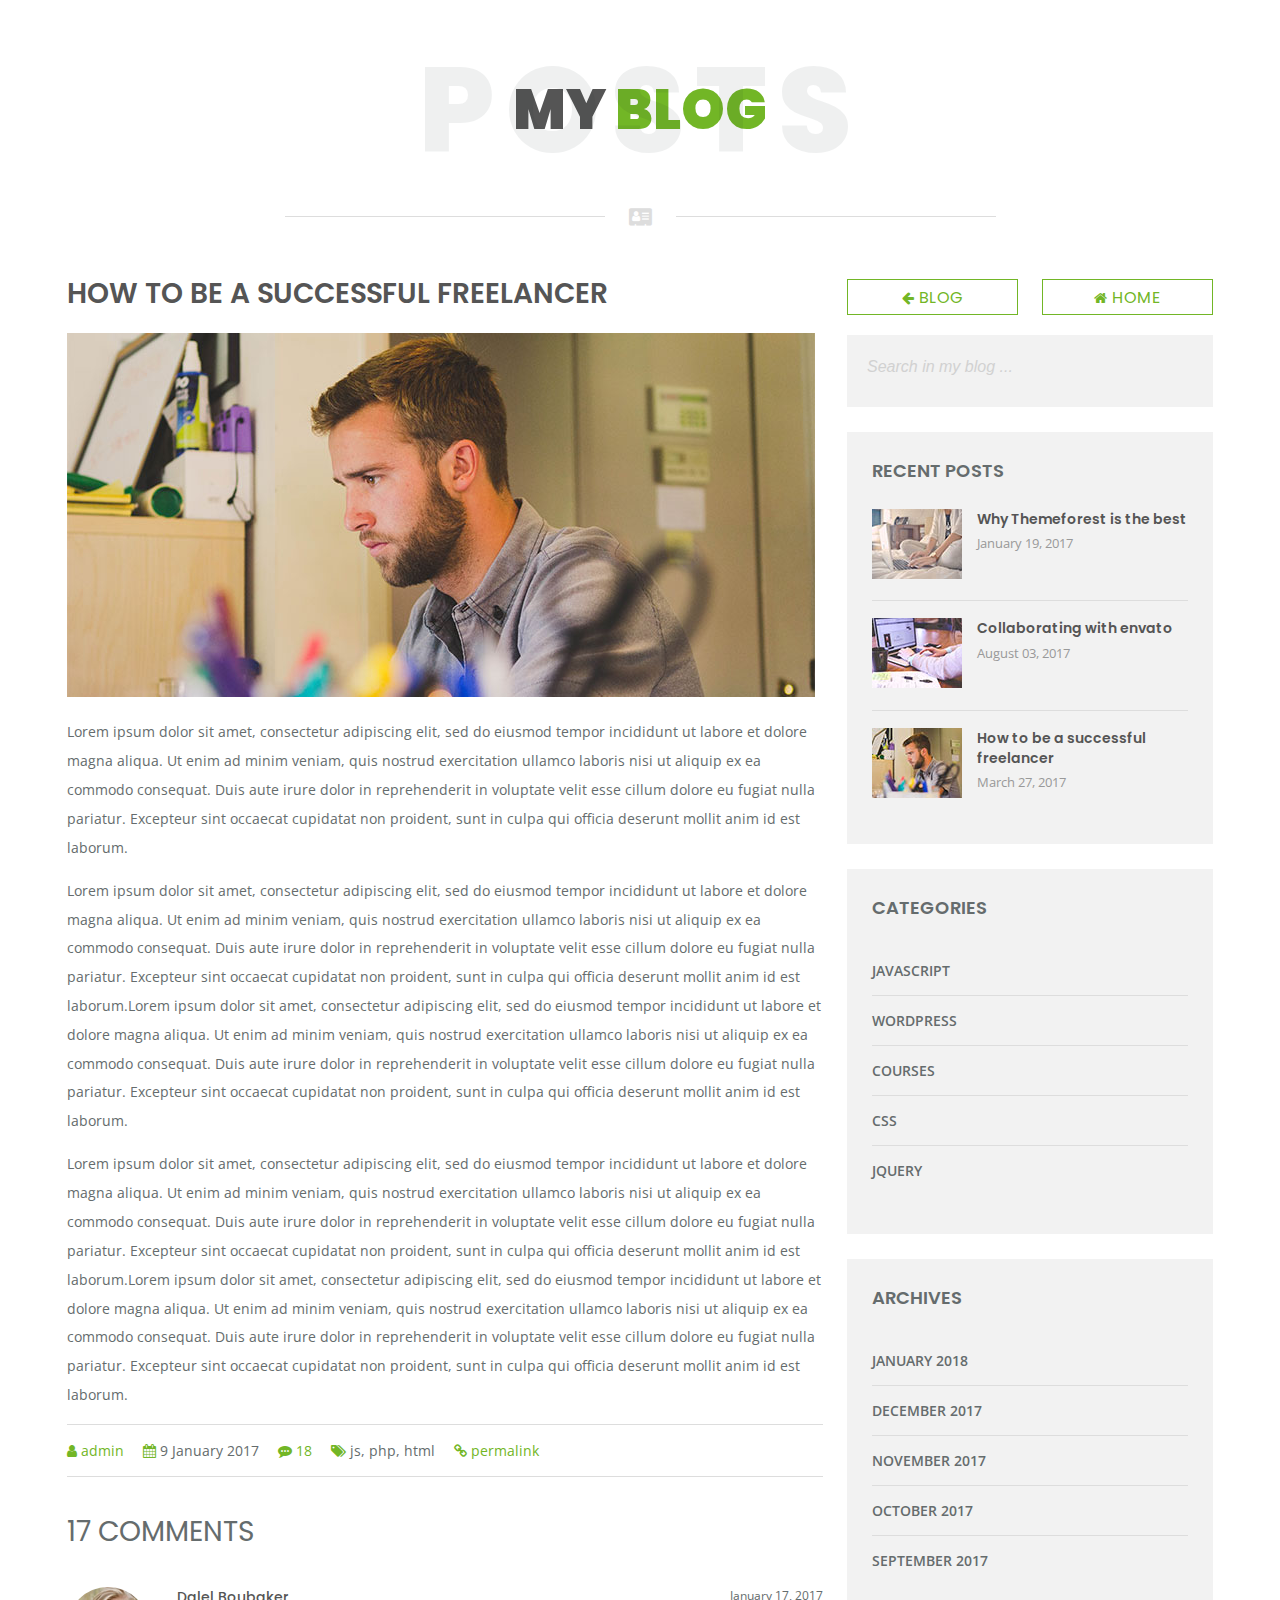
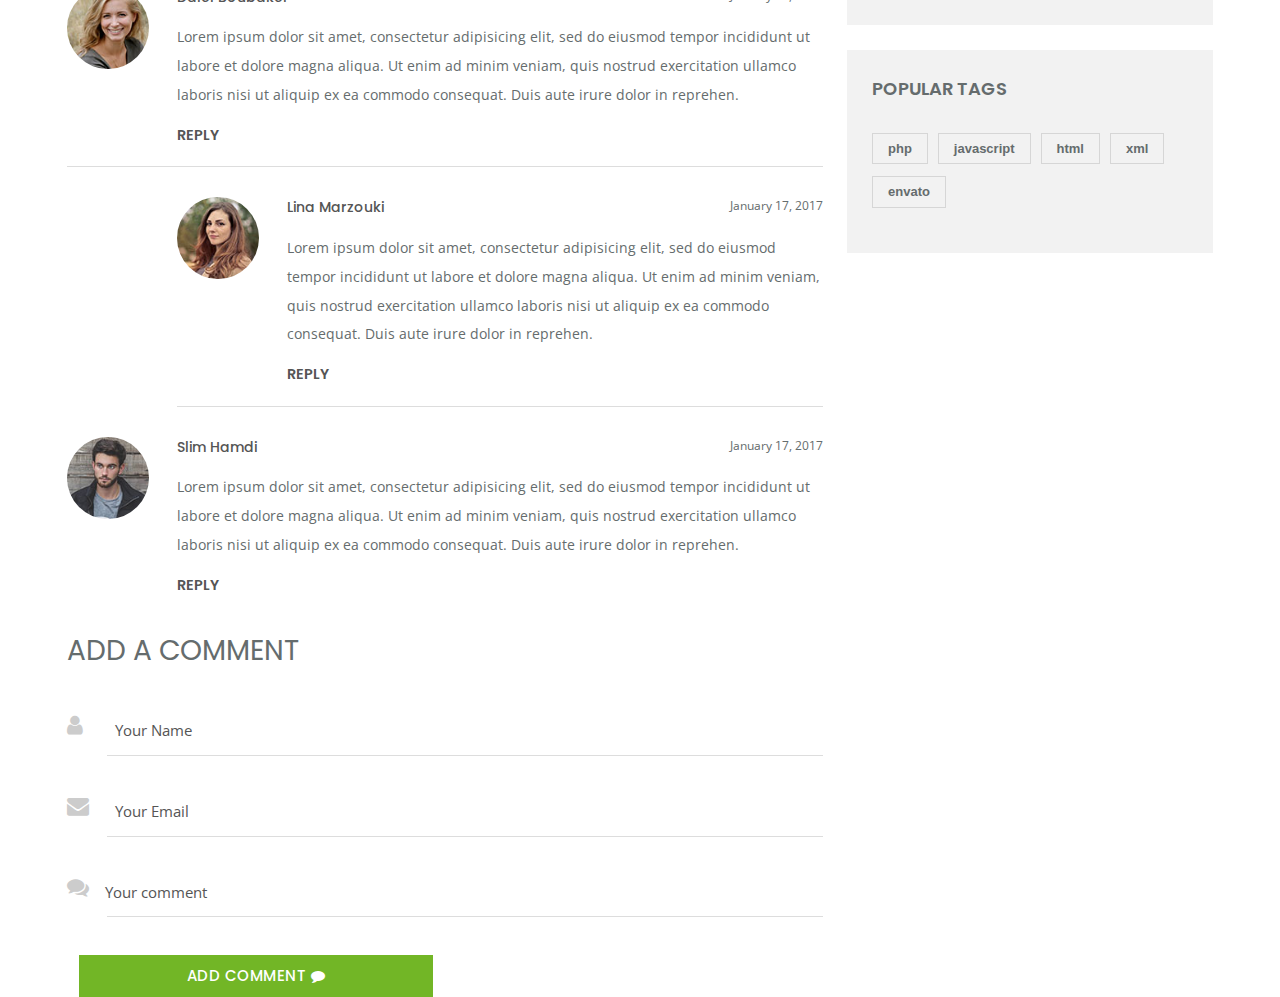
==== blog-post.html @ f414264f "name changes" ====
<!DOCTYPE html>
<html lang="en">

<head>
    <meta charset="utf-8" />
    <title>Blog Post - Lina Creative vCard, Resume, CV</title>
    <meta name="viewport" content="width=device-width, initial-scale=1.0" />
    <link href="https://fonts.googleapis.com/css?family=Poppins:400,400i,500,500i,600,600i,700,700i,800,800i,900,900i" rel="stylesheet">
    <link href="https://fonts.googleapis.com/css?family=Open+Sans:300,400,600,700" rel="stylesheet">

    <!-- Template CSS Files -->
    <link rel="stylesheet" type="text/css" href="css/font-awesome.min.css" />
    <link rel="stylesheet" type="text/css" href="css/jquery.animatedheadline.css" />
    <link rel="stylesheet" type="text/css" href="css/materialize.min.css" />
    <link rel="stylesheet" type="text/css" href="css/style.css" />
    <link rel="stylesheet" type="text/css" href="css/skins/green.css" />

    <!-- Template JS Files -->
    <script src="js/modernizr.custom.js"></script>

</head>

<body class="blog">
    <!-- Preloader Start -->
    <div id="loader-wrapper">
        <div id="loader"></div>
        <div class="loader-section section-left"></div>
        <div class="loader-section section-right"></div>
    </div>
	<!-- Preloader Ends -->
	
    <!-- Wrapper Starts -->
    <div class="wrapper">
		<div class="container page-title center-align">
			<h2 class="center-align">
				<span>My </span>
				<span>blog</span>
			</h2>
			<span class="title-bg">posts</span>
		</div>
		<!-- Divider Starts -->
		<div class="divider center-align">
			<span class="outer-line"></span>
			<span class="fa fa-vcard" aria-hidden="true"></span>
			<span class="outer-line"></span>
		</div>
		<!-- Divider Ends -->
		<div class="container">
			<div class="row">
				<div class="content col s12 m8 l8 xl8">
					<!-- Article Starts -->
					<article>
						<a href="blog-post-light.html"><h4>How to be a successful freelancer</h4></a>
						<!-- Figure Starts -->
						<figure class="blog-figure">
							<img class="responsive-img" src="images/blog/blog-post-1.jpg" alt="">
						</figure>
						<!-- Figure Ends -->
						<!-- Excerpt Starts -->
						<div class="blog-excerpt second-font">
							<p>Lorem ipsum dolor sit amet, consectetur adipiscing elit, sed do eiusmod tempor incididunt ut labore et dolore magna aliqua. Ut enim ad minim veniam, quis nostrud exercitation ullamco laboris nisi ut aliquip ex ea commodo consequat. Duis aute irure dolor in reprehenderit in voluptate velit esse cillum dolore eu fugiat nulla pariatur. Excepteur sint occaecat cupidatat non proident, sunt in culpa qui officia deserunt mollit anim id est laborum.</p>
							<p>Lorem ipsum dolor sit amet, consectetur adipiscing elit, sed do eiusmod tempor incididunt ut labore et dolore magna aliqua. Ut enim ad minim veniam, quis nostrud exercitation ullamco laboris nisi ut aliquip ex ea commodo consequat. Duis aute irure dolor in reprehenderit in voluptate velit esse cillum dolore eu fugiat nulla pariatur. Excepteur sint occaecat cupidatat non proident, sunt in culpa qui officia deserunt mollit anim id est laborum.Lorem ipsum dolor sit amet, consectetur adipiscing elit, sed do eiusmod tempor incididunt ut labore et dolore magna aliqua. Ut enim ad minim veniam, quis nostrud exercitation ullamco laboris nisi ut aliquip ex ea commodo consequat. Duis aute irure dolor in reprehenderit in voluptate velit esse cillum dolore eu fugiat nulla pariatur. Excepteur sint occaecat cupidatat non proident, sunt in culpa qui officia deserunt mollit anim id est laborum.</p>
							<p>Lorem ipsum dolor sit amet, consectetur adipiscing elit, sed do eiusmod tempor incididunt ut labore et dolore magna aliqua. Ut enim ad minim veniam, quis nostrud exercitation ullamco laboris nisi ut aliquip ex ea commodo consequat. Duis aute irure dolor in reprehenderit in voluptate velit esse cillum dolore eu fugiat nulla pariatur. Excepteur sint occaecat cupidatat non proident, sunt in culpa qui officia deserunt mollit anim id est laborum.Lorem ipsum dolor sit amet, consectetur adipiscing elit, sed do eiusmod tempor incididunt ut labore et dolore magna aliqua. Ut enim ad minim veniam, quis nostrud exercitation ullamco laboris nisi ut aliquip ex ea commodo consequat. Duis aute irure dolor in reprehenderit in voluptate velit esse cillum dolore eu fugiat nulla pariatur. Excepteur sint occaecat cupidatat non proident, sunt in culpa qui officia deserunt mollit anim id est laborum.</p>
							<!-- Meta Starts -->
							<div class="meta second-font">
								<span><i class="fa fa-user"></i> <a href="blog-post-light.html#">admin</a></span>
								<span class="date"><i class="fa fa-calendar"></i> 9 January 2017</span>
								<span><i class="fa fa-commenting"></i> <a href="blog-post-light.html">18</a></span>
								<span><i class="fa fa-tags"></i> js, php, html</span>
								<span class="permalink"><i class="fa fa-link"></i> <a href="blog-post-light.html">permalink</a></span>
							</div>
							<!-- Meta Ends -->
						</div>
						<!-- Excerpt Ends -->
						<!-- Comments Starts -->
						<div class="comments">
							<h3 class="comments-heading uppercase">17 Comments</h3>
							<ul class="comments-list">
								<li>
									<!-- Comment Starts -->
									<div class="comment">
										<img class="comment-avatar pull-left" alt="" src="images/blog/user1.jpg">
										<div class="comment-body">
											<div class="meta-data">
												<span class="comment-author">Dalel Boubaker</span>
												<span class="comment-date pull-right second-font">January 17, 2017</span>
											</div>
											<div class="comment-content">
											<p class="second-font">Lorem ipsum dolor sit amet, consectetur adipisicing elit, sed do eiusmod tempor incididunt ut labore et dolore magna aliqua. Ut enim ad minim veniam, quis nostrud exercitation ullamco laboris nisi ut aliquip ex ea commodo consequat. Duis aute irure dolor in reprehen.</p></div>
											<div>
												<a class="comment-reply" href="blog-post-light.html#">Reply</a>
											</div>	
										</div>
									</div>
									<!-- Comment Ends -->
									<ul class="comments-reply">
										<li>
											<!-- Comment Starts -->
											<div class="comment">
												<img class="comment-avatar pull-left" alt="" src="images/blog/user2.jpg">
												<div class="comment-body">
													<div class="meta-data">
														<span class="comment-author">Lina Marzouki</span>
														<span class="comment-date pull-right second-font">January 17, 2017</span>
													</div>
													<div class="comment-content">
													<p class="second-font">Lorem ipsum dolor sit amet, consectetur adipisicing elit, sed do eiusmod tempor incididunt ut labore et dolore magna aliqua. Ut enim ad minim veniam, quis nostrud exercitation ullamco laboris nisi ut aliquip ex ea commodo consequat. Duis aute irure dolor in reprehen.</p></div>
													<div>
														<a class="comment-reply" href="blog-post-light.html#">Reply</a>
													</div>	
												</div>
											</div>
											<!-- Comment Ends -->
										</li>
									</ul>
									<!-- Comment Starts -->
									<div class="comment last">
										<img class="comment-avatar pull-left" alt="" src="images/blog/user3.jpg">
										<div class="comment-body">
											<div class="meta-data">
												<span class="comment-author">Slim Hamdi</span>
												<span class="comment-date pull-right second-font">January 17, 2017</span>
											</div>
											<div class="comment-content">
											<p class="second-font">Lorem ipsum dolor sit amet, consectetur adipisicing elit, sed do eiusmod tempor incididunt ut labore et dolore magna aliqua. Ut enim ad minim veniam, quis nostrud exercitation ullamco laboris nisi ut aliquip ex ea commodo consequat. Duis aute irure dolor in reprehen.</p></div>
											<div>
												<a class="comment-reply" href="blog-post-light.html#">Reply</a>
											</div>	
										</div>
									</div>
									<!-- Comment Ends -->
								</li>
							</ul>
							<h3 class="comments-heading uppercase add-comment">Add a comment</h3>
							<!-- Comments Form Starts -->
							<div class="comments-form">
								<form role="form">
									<!-- Name Field Starts -->
                                    <div class="input-field second-font">
                                        <i class="fa fa-user prefix"></i>
                                        <input id="name" name="name" type="text" class="validate" required>
                                        <label class="font-weight-400" for="name">Your Name</label>
                                    </div>
                                    <!-- Name Field Ends -->
                                    <!-- Email Field Starts -->
                                    <div class="input-field second-font">
                                        <i class="fa fa-envelope prefix"></i>
                                        <input id="email" type="email" name="email" class="validate" required>
                                        <label for="email">Your Email</label>
                                    </div>
                                    <!-- Email Field Ends -->
                                    <!-- Comment Textarea Starts -->
                                    <div class="input-field second-font">
                                        <i class="fa fa-comments prefix"></i>
                                        <textarea id="comment" name="comment" class="materialize-textarea" required></textarea>
                                        <label for="comment">Your comment</label>
                                    </div>
                                    <!-- Comment Textarea Ends -->
									<!-- Submit Form Button Starts -->
                                    <div class="col s12 m12 l6 xl6 submit-form">
                                        <button class="btn font-weight-500" type="submit" name="send">
											Add comment <i class="fa fa-comment"></i>
										</button>
                                    </div>
                                    <!-- Submit Form Button Ends -->
								</form>
							</div>
							<!-- Comments Form Ends -->
						</div>
					</article>
					<!-- Article Ends -->
				</div>
				<!-- Sidebar Starts -->
				<div class="sidebar col s12 m4 l4 xl4">
					<div class="row">
						<div class="col s6 m6 l6 xl6">
							<a href="blog-light.html" class="btn back"><i class="fa fa-arrow-left"></i> Blog</a>
						</div>
						<div class="col s6 m6 l6 xl6">
							<a href="index-light.html" class="btn back"><i class="fa fa-home"></i> Home</a>
						</div>
					</div>
					<!-- Search Widget Starts -->
					<div class="widget widget-search">
						<div>
							<input placeholder="Search in my blog ..." type="search">
						</div>
					</div>
					<!-- Search Widget Ends -->
					<!-- Latest Posts Widget Ends -->
					<div class="widget recent-posts">
						<h3 class="widget-title">Recent Posts</h3>
						<ul class="unstyled clearfix">
						<!-- Recent Post Widget Starts -->
						<li>
							<div class="posts-thumb pull-left"> 
								<a href="blog-post-light.html">
									<img alt="img" src="images/blog/blog-post-small-1.jpg">
								</a>
							</div>
							<div class="post-info">
								<h4 class="entry-title">
									<a href="blog-post-light.html">Why Themeforest is the best</a>
								</h4>
								<p class="post-meta second-font">
									<span class="post-date"> January 19, 2017</span>
								</p>
							</div>
							<div class="clearfix"></div>
						</li>
						<!-- Recent Post Widget Ends -->
						<!-- Recent Post Widget Starts -->
						<li>
							<div class="posts-thumb pull-left"> 
								<a href="blog-post-light.html">
									<img alt="img" src="images/blog/blog-post-small-2.jpg">
								</a>
							</div>
							<div class="post-info">
								<h4 class="entry-title">
									<a href="blog-post-light.html">Collaborating with envato</a>
								</h4>
								<p class="post-meta second-font">
									<span class="post-date"> August 03, 2017</span>
								</p>
							</div>
							<div class="clearfix"></div>
						</li>
						<!-- Recent Post Widget Ends -->
						<!-- Recent Post Widget Starts -->
						<li>
							<div class="posts-thumb pull-left"> 
								<a href="blog-post-light.html">
									<img alt="img" src="images/blog/blog-post-small-3.jpg">
								</a>
							</div>
							<div class="post-info">
								<h4 class="entry-title">
									<a href="blog-post-light.html">How to be a successful freelancer</a>
								</h4>
								<p class="post-meta second-font">
									<span class="post-date"> March 27, 2017</span>
								</p>
							</div>
							<div class="clearfix"></div>
						</li>
						<!-- Recent Post Widget Ends -->
						</ul>
					</div>
					<!-- Latest Posts Widget Ends -->
					<!-- Categories Widget Starts -->
					<div class="widget">
						<h3 class="widget-title">Categories</h3>
						<ul class="arrow nav nav-tabs second-font uppercase">
							<li><a href="blog-post-light.html#">Javascript</a></li>
							<li><a href="blog-post-light.html#">Wordpress</a></li>
							<li><a href="blog-post-light.html#">Courses</a></li>
							<li><a href="blog-post-light.html#">CSS</a></li>
							<li><a href="blog-post-light.html#">jQuery</a></li>
						</ul>
					</div>
					<!-- Categories Widget Ends -->
					<!-- Archives Widget Starts -->
					<div class="widget">
						<h3 class="widget-title">Archives</h3>
						<ul class="arrow nav nav-tabs second-font uppercase">
							<li><a href="blog-post-light.html#">January 2018</a></li>
							<li><a href="blog-post-light.html#">December 2017</a></li>
							<li><a href="blog-post-light.html#">November 2017</a></li>
							<li><a href="blog-post-light.html#">October 2017</a></li>
							<li><a href="blog-post-light.html#">September 2017</a></li>
						</ul>
					</div>
					<!-- Archives Widget Ends -->
					<!-- Tags Widget Starts -->
					<div class="widget widget-tags">
						<h3 class="widget-title">Popular Tags </h3>
						<ul class="unstyled clearfix">
							<li><a href="blog-post-light.html#">php</a></li>
							<li><a href="blog-post-light.html#">javascript</a></li>
							<li><a href="blog-post-light.html#">html</a></li>
							<li><a href="blog-post-light.html#">xml</a></li>
							<li><a href="blog-post-light.html#">envato</a></li>
			            </ul>
					</div>
					<!-- Tags Widget Ends -->
				</div>
				<!-- Sidebar Ends -->
			</div>
		</div>
    </div>
    <!-- Wrapper Ends -->

    <!-- Template JS Files -->
    <script src="js/jquery-2.2.4.min.js"></script>
    <script src="js/jquery.animatedheadline.js"></script>
    <script src="js/boxlayout.js"></script>
    <script src="js/materialize.min.js"></script>
    <script src="js/jquery.hoverdir.js"></script>
    <script src="js/custom.js"></script>

    <!-- Live Style Switcher JS File - only demo -->
    <script src="js/styleswitcher.js"></script>
</body>

</html>
---- css/style.css ----
/*
Template Name: Lina - Creative vCard, Resume, CV
Author: Celtano
Author URI: http://themeforest.net/user/celtano
Description: Lina - Creative vCard, Resume, CV
Version: 1.0
*/


/*------------------------------------------------------------------
[Table of contents]
	+ General
		- Dark Body
		- Big Titles
		- Divider
		- Preloader
	+ Sections
		- Top Left Section
		+ Top Right Section - About
			- Personal Informations
			- Resume Panels
			- Badges
		+ Bottom Left Section - Portfolio
			- Direction-Aware Items
			- Project Panels
		+ Bottom Right Section - Contact
			+ Left Side
				- Social Media Icons
			+ Right Side
				- Contact Form
		+ Blog Section
			+ Posts
				- Pagination
				- Comments
				- Comments Form
			+ Sidebar
				- Search Widget
				- Recent Posts Widget
				- Navigation Widget
				- Tags Widget
	- Responsive Design Styles
-------------------------------------------------------------------*/


/* [ GENERAL ] */

/*================================================== */

body,
html {
	font-size: 100%;
	padding: 0;
	margin: 0;
	height: 100%;
}

*,
*:after,
*:before {
	-webkit-box-sizing: border-box;
	-moz-box-sizing: border-box;
	box-sizing: border-box;
}

body {
	font-family: 'Poppins', sans-serif, Calibri, Arial;
	color: #656c6d;
	background: #333;
	font-size: 0.9em;
	font-weight: 400;
}

.second-font {
	font-family: 'Open Sans', sans-serif;
}

.p-none {
	padding: 0 !important;
}

.m-none {
	margin: 0 !important;
}

.btn {
	font-family: 'Poppins', sans-serif, Calibri, Arial;
	box-shadow: none;
	border-radius: 0;
}

.btn i {
	font-size: 14px;
}

.btn:hover {
	box-shadow: none;
	color: #eee;
}

.uppercase {
	text-transform: uppercase;
}

.font-weight-300 {
	font-weight: 300;
}

.font-weight-400 {
	font-weight: 400;
}

.font-weight-500 {
	font-weight: 500;
}

.font-weight-600 {
	font-weight: 600;
}

.font-weight-700 {
	font-weight: 700;
}

.container {
	margin: 0 auto;
	max-width: 1280px;
	width: 100%;
}

@media only screen and (min-width: 601px) {
	.container {
		width: 95%;
	}
}

@media only screen and (min-width: 993px) {
	.container {
		width: 95%;
	}
}

@media only screen and (min-width: 1199px) {
	.container {
		width: 1170px;
	}
}

/* Dark Body
================================================== */

body.dark .bl-main>section:nth-child(4),
body.dark .resume-container,
body.dark .resume-list-item:not(.is-active) .resume-list-item-inner,
body.dark .resume-card-header,
body.dark .bl-main>section:nth-child(4).bl-expand .contact .leftside{
	background:#111;
}
body.dark .bl-main>section:nth-child(2),
body.dark .bl-main>section:nth-child(3),
body.dark .resume-card-body,
body.dark .bl-main>section.bl-expand,
body.blog.dark,
body.blog.dark .btn.back {
	background:#222;
}
body.dark .page-title h2 span:first-child,
body.dark .page-title h2 span:nth-child(2)::before,
body.dark .personal-info h6,
body.dark .personal-info ul li span,
body.dark .resume-content h6,
body.dark .bl-main>section:nth-child(4).bl-expand .contact .rightside h6,
body.blog.dark  article h4,
body.blog.dark .sidebar .widget-title,
body.blog.dark .widget-tags ul > li a:hover {
	color:#fff;
}
body.dark .title-bg {
	color: rgba(255, 255, 255, 0.07);
}
body.dark .bl-content p,
body.dark .personal-info ul li,
body.dark .badges h6,
body.dark .bl-main>section:nth-child(4).bl-expand .contact .leftside,
body.dark .bl-main>section:nth-child(4).bl-expand .contact .rightside .input-field label,
body.blog.dark .widget.recent-posts .entry-title a,
body.blog.dark .widget-search input{
	color:#eee;
}
body.dark .bl-main>section:nth-child(4).bl-expand .contact .rightside .input-field label.active {
	color:#eee !important;
}
body.dark .my-picture {
	border: 3px solid #313131;
}
body.dark .resume-list-item {
    background: rgba(255, 255, 255, 0.1) !important;
}
body.dark .resume-card-header {
	border-bottom: 1px solid #333;
}
body.dark .resume-card {
	box-shadow: 0px 0px 2px rgba(255, 255, 255, 0.4);
}
body.dark .resume-list-item:not(.is-active):hover {
	background: rgba(255, 255, 255, 0.15) !important;
}
body.dark .badges h3 i,
body.dark .divider .fa{
	color:#777;
}
body.dark .divider .outer-line {
	border-bottom: 1px solid #555;
}
body.dark .resume-list-item-title {
	color:#888;
}
body.dark #bl-work-items>div a, body.dark .bl-main>section:nth-child(4).bl-expand .contact .leftside {
	border:1px solid #333;
}
body.dark .bl-main>section:nth-child(4).bl-expand .contact .leftside span i {
	color: rgba(255, 255, 255, .3);
}
body.dark .bl-main>section:nth-child(4).bl-expand .contact .rightside .input-field input[type=text],
body.dark .bl-main>section:nth-child(4).bl-expand .contact .rightside .input-field input[type=email],
body.dark .bl-main>section:nth-child(4).bl-expand .contact .rightside .input-field textarea {
	color:#fff !important;
	border-bottom:1px solid #555;
}
body.blog.dark p,
body.blog.dark  .meta span {
	color:#eee;
}
body.blog.dark  .widget {
	background-color:#333;
}
body.blog.dark  .widget.recent-posts ul li,
body.blog.dark  .sidebar ul.nav-tabs li {
	border-bottom: 1px solid #555;
}
body.blog.dark .sidebar ul.nav-tabs li a,
body.blog.dark .widget-tags ul > li a {
	color:#aaa;
}
body.blog.dark .meta {
	border-top: 1px solid #555;
    border-bottom: 1px solid #555;
}
body.blog.dark .pagination li:hover {
	background:#333;
}
body.blog.dark .pagination li a {
	color:#eee;
}
body.blog.dark .widget.recent-posts ul li:last-child {
	border: 0;
    padding-bottom: 0;
    margin-bottom: 0;
}
body.blog.dark .comments-form  form .input-field label{
	color:#eee;
}
body.blog.dark .comments-form  form .input-field label.active {
	color:#eee !important;
}
body.blog.dark .comments-form  form .input-field input[type=text],
body.blog.dark .comments-form  form .input-field input[type=email],
body.blog.dark .comments-form  form .input-field textarea {
	color:#fff !important;
	border-bottom:1px solid #555;
}
body.blog.dark .comments-heading,
body.blog.dark .comments-list .comment-author,
body.blog.dark .comments-list .comment-reply {
	color:#fff;
}
body.blog.dark .comments-list .comment-date {
	color:#aaa;
}

/* Big Titles
================================================== */

.page-title {
	margin: 0 auto;
	width: 100%;
	position: relative;
}

.page-title h2 {
	font-size: 40px;
	position: relative;
	z-index: 0;
	font-weight: 900;
	text-transform: uppercase;
}

.title-bg {
	color: rgba(30, 37, 48, 0.07);
	font-size: 95px;
	left: 0;
	letter-spacing: 10px;
	line-height: 0.7;
	position: absolute;
	right: 0;
	top: 50%;
	text-transform: uppercase;
	font-weight: 800;
	-webkit-transform: translateY(-50%);
	-moz-transform: translateY(-50%);
	-ms-transform: translateY(-50%);
	-o-transform: translateY(-50%);
	transform: translateY(-50%);
}

.title-heading {
	position: absolute;
	bottom: 0;
	width: 100%;
	left: 0;
	text-align: center;
	background: rgba(0, 0, 0, .8);
	padding: 19px 0 15px;
}

.bl-main>section.bl-expand .page-title h2 {
	font-size: 55px;
}

.bl-main>section.bl-expand .title-bg {
	font-size: 120px;
}

.bl-main>section:not(.bl-expand):hover .page-title h2 span:first-child {
	transform: translate3d(0, -105%, 0);
}

.bl-main>section:not(.bl-expand):hover .page-title h2 span:nth-child(2) {
	transform: translate3d(0, 105%, 0);
}

.page-title h2 {
	overflow: hidden;
}

.page-title h2 span {
	display: inline-block;
	position: relative;
	transition: transform 0.3s;
}

.page-title h2 span:first-child::before,
.page-title h2 span:nth-child(2)::before {
	position: absolute;
	content: attr(data-hover);
}

.page-title h2 span:first-child {
	color: #555;
}

.page-title h2 span:first-child::before {
	top: 105%;
}

.page-title h2 span:nth-child(2)::before {
	bottom: 105%;
	color: #555;
	-webkit-filter: blur(0.000001px);
}


/* Divider
================================================== */

.divider {
	overflow: inherit;
	background: none;
	margin: 65px 0 72px;
}

.divider span {
	display: inline-block;
	vertical-align: middle;
}

.divider .fa {
	font-size: 20px;
	margin: 0 20px;
	color: #ddd;
}

.divider .outer-line {
	width: 25%;
	border-bottom: 1px solid #ddd;
}


/* Preloader
================================================== */

#loader-wrapper .loader-section {
	position: fixed;
	top: 0;
	width: 51%;
	height: 100%;
	background: #555;
	z-index: 1000;
}

#loader-wrapper .loader-section.section-left {
	left: 0;
}

#loader-wrapper .loader-section.section-right {
	right: 0;
}

#loader {
	z-index: 1001;
}

.loaded #loader-wrapper .loader-section.section-left {
	-webkit-transform: translateX(-100%);
	-ms-transform: translateX(-100%);
	transform: translateX(-100%);
	-webkit-transition: all 0.5s 0.5s ease-out;
	transition: all 0.5s 0.5s ease-out;
}

.loaded #loader-wrapper .loader-section.section-right {
	-webkit-transform: translateX(100%);
	-ms-transform: translateX(100%);
	transform: translateX(100%);
	-webkit-transition: all 0.5s 0.5s ease-out;
	transition: all 0.5s 0.5s ease-out;
}

.loaded #loader {
	opacity: 0;
	-webkit-transition: all 0.5s ease-out;
	transition: all 0.5s ease-out;
}

.loaded #loader-wrapper {
	visibility: hidden;
}

@-webkit-keyframes sk-rotateplane {
	0% {
		-webkit-transform: perspective(120px);
	}
	50% {
		-webkit-transform: perspective(120px) rotateY(180deg);
	}
	100% {
		-webkit-transform: perspective(120px) rotateY(180deg) rotateX(180deg);
	}
}

@keyframes sk-rotateplane {
	0% {
		transform: perspective(120px) rotateX(0deg) rotateY(0deg);
		-webkit-transform: perspective(120px) rotateX(0deg) rotateY(0deg);
	}
	50% {
		transform: perspective(120px) rotateX(-180.1deg) rotateY(0deg);
		-webkit-transform: perspective(120px) rotateX(-180.1deg) rotateY(0deg);
	}
	100% {
		transform: perspective(120px) rotateX(-180deg) rotateY(-179.9deg);
		-webkit-transform: perspective(120px) rotateX(-180deg) rotateY(-179.9deg);
	}
}


/* [ SECTIONS ] */


/*================================================== */

.bl-main {
	position: absolute;
	width: 100%;
	height: 100%;
	overflow: hidden;
}

.bl-main>section{
	position: absolute;
	width: 50%;
	height: 50%;
	-webkit-transition: all 0.5s ease-in-out;
	-moz-transition: all 0.5s ease-in-out;
	transition: all 0.5s ease-in-out;
}

.bl-main>section:nth-child(2) {
	top: 0;
	left: 50%;
	background: #fff;
}

.bl-main>section:nth-child(3) {
	top: 50%;
	left: 0;
	background: #fff;
}

.bl-main>section:nth-child(4) {
	top: 50%;
	left: 50%;
	background: #eee;
}

.bl-box {
	position: relative;
	width: 100%;
	height: 100%;
	cursor: default;
	opacity: 1;
}

.bl-main>section:not(.topleft) .bl-box {
	cursor: pointer;
}

.bl-box h2 {
	width: 100%;
	letter-spacing: 1px;
	margin: 0 auto;
	-webkit-transition: all 0.2s ease-in-out;
	-moz-transition: all 0.2s ease-in-out;
	transition: all 0.2s ease-in-out;
	z-index: 111;
}

.bl-main>section .bl-icon-close {
	position: absolute;
	top: 35px;
	right: 50px;
	width: 30px;
	cursor: pointer;
	z-index: 100;
	opacity: 0;
	pointer-events: none;
}

.bl-content,
div.bl-panel-items>div>div {
	opacity: 0;
	pointer-events: none;
	position: absolute;
	top: 0;
	left: 0;
	right: 0;
	bottom: 0;
	overflow: hidden;
	overflow-y: auto;
}

.bl-content>div.container.page-title {
	margin-top: 80px;
}

.bl-main>section.bl-expand {
	width: 100%;
	height: 100%;
	top: 0;
	left: 0;
	background: #fff;
}

.bl-main>section.bl-expand-top {
	z-index: 100;
}

.bl-main.bl-expand-item>section:not(.bl-expand),
.bl-main.bl-expand-item>section.bl-scale-down {
	-webkit-transform: scale(0.5);
	-moz-transform: scale(0.5);
	-ms-transform: scale(0.5);
	transform: scale(0.5);
	opacity: 0;
}

section:not(.topleft) .bl-box {
	-webkit-transition: opacity 0.2s linear 0.5s;
	-moz-transition: opacity 0.2s linear 0.5s;
	transition: opacity 0.2s linear 0.5s;
}

section.bl-expand .bl-box {
	opacity: 0;
	-webkit-transition: opacity 0s linear;
	-moz-transition: opacity 0s linear;
	transition: opacity 0s linear;
}

.bl-content,
.bl-icon-close {
	-webkit-transition: opacity 0.1s linear 0s;
	-moz-transition: opacity 0.1s linear 0s;
	transition: opacity 0.1s linear 0s;
}

section.bl-expand .bl-content,
section.bl-expand .bl-icon-close {
	pointer-events: auto;
	opacity: 1;
	-webkit-transition: opacity 0.3s linear 0.5s;
	-moz-transition: opacity 0.3s linear 0.5s;
	transition: opacity 0.3s linear 0.5s;
}

.bl-content p {
	margin: 0 auto;
	font-size: 15px;
	line-height: 2;
	color: #656c6d;
	font-weight: 400;
}


/* Top Left Section
================================================== */

.bl-main>section.topleft {
	top: 0;
	left: 0;
	background-image: url('../images/men.jpg');
	position: relative;
	background-size: cover;
	background-repeat: no-repeat;
	background-position: center center;
}
.bl-main>section.topleft.woman {
	background-image: url('../images/woman.jpg');
}
.bl-main>section.topleft:before {
	position:absolute;
	bottom: -36px;
    z-index: 1;
	right:0;
	content:url('../images/separator2.png.html');
	max-width:960px;
}

.bl-main>section.topleft .bl-box h3 {
	font-size: 28px;
	margin: 25px 0 5px;
	font-weight: 800;
}

.bl-main>section.topleft .bl-box h3 span {
	color: #f2f2f2;
	padding: 0;
}

.bl-main>section.topleft .bl-box .ah-headline.clip .ah-words-wrapper {
	font-weight: 500;
}

.bl-main>section.topleft .bl-box .ah-headline.clip .ah-words-wrapper::after {
	color: #e5544d;
}


/* Top Right Section - ABOUT
================================================== */


/*** Personal informations ***/

.infos {
	padding-bottom: 36px;
}

.my-picture {
	border: 4px solid #eff0f0;
}

.personal-info h6 {
	margin-top: 0;
	margin-bottom: 12px;
}

.personal-info ul li {
	padding-bottom: 13px;
}

.personal-info ul li span {
	color: #111;
}
.personal-info a.btn {
	margin-top:-7px;
	height: 42px;
    line-height: 42px;
    font-size: 15px;
}

.personal-info a.btn.btn-blog  {
	margin-left:25px;
    background: transparent;
	transition:.1s;
}

.personal-info a.btn.btn-blog:hover {
	color:#fff;
}


/*** Resume Panels ***/

.resume-container {
	background: #f2f2f2;
	padding: 50px 0;
}

.resume-cards {
	position: relative;
	margin: 0 auto;
	margin-top: 75px;
	max-width: 645px;
}

.resume-card-2 {
	transform: scale(0.84) translate(0, -112px);
}

.resume-card-2:hover {
	transform: scale(0.84) translate(0, -122px);
}

.resume-card {
	padding: 0;
	box-shadow: 0px 0px 2px rgba(0, 0, 0, 0.3);
	transition: .3s ease transform;
	cursor: pointer;
}

.resume-card:hover .resume-card-name {
	opacity: 1;
}

.resume-card.resume-card-0 {
	position: relative;
	z-index: 3;
}

.resume-card.resume-card-0 .resume-card-name {
	opacity: 1;
	color: #fff;
}

.resume-card.resume-card-1 {
	z-index: 2;
	transform: scale(0.92) translate(0, -52px);
}

.resume-card.resume-card-1:hover {
	transform: scale(0.92) translate(0, -62px);
}

.resume-card.resume-card-1,
.resume-card.resume-card-2 {
	position: absolute;
	left: 0;
	top: 0;
	width: 100%;
}

.resume-card.front {
	transform: scale(1) translate(0, 0);
	z-index: 2;
	cursor: default;
}

.resume-card.front:hover {
	transform: scale(1) translate(0, 0);
}

.resume-card.front .resume-card-name {
	opacity: 1;
}

.resume-card.back {
	transform: scale(0.9) translate(0, -60px);
	z-index: 1;
}

.resume-card.back:hover {
	transform: scale(0.9) translate(0, -70px);
}

.resume-card.back .resume-card-name {
	opacity: .7;
}

.resume-card.back-back {
	transform: scale(0.8) translate(0, -128px);
	z-index: 0;
}

.resume-card.back-back .resume-card-name {
	opacity: .5;
}

.resume-card.back-back:hover {
	transform: scale(0.8) translate(0, -138px);
}

.resume-card-header {
	padding: 24px;
	text-align: center;
	background: #f2f2f2;
	border-bottom: 1px solid #ddd;
}

.resume-card-name {
	text-transform: uppercase;
	font-weight: bold;
	font-size: 21px;
	transition: .3s ease opacity;
	opacity: .8;
}

.resume-card-body {
	background: white;
	padding: 0;
}

.resume-card-body-container {
	padding: 24px;
	display: flex;
	flex-flow: column;
}

.resume-content {
	position: relative;
}

.resume-content span.date {
	color: #aaa;
	font-size: 13px;
}

.resume-content h6 {
	font-size: 15px;
	margin-top: 0;
}
.resume-card-body.experience .resume-content h6, .resume-card-body.education .resume-content h6 {
	margin-bottom: 10px;
}
.resume-card-body.skills .resume-content h6 {
	margin-bottom:0;
}
.resume-content h6 span {
	font-weight: 600;
}

.resume-content p {
	font-size: 14px;
	padding-bottom: 20px;
	margin-top: 5px;
}

span.separator {
	height: 2px;
	width: 70px;
	margin-bottom: 24px;
}

.resume-list {
	width: 100%;
}

.resume-list-item {
	margin: 24px 0;
	padding: 30px;
	padding: 1px;
	cursor: pointer;
	user-select: none;
	transition: box-shadow .3s ease;
}

.resume-list-item {
	background: rgba(0, 0, 0, 0.08) !important;
	box-shadow: none;
}

.resume-list-item:not(.is-active) .resume-list-item-inner {
	background: #f2f2f2;
}

.resume-list-item:not(.is-active):hover {
	background: rgba(0, 0, 0, 0.15) !important;
}

.resume-list-item-inner {
	display: flex;
	padding: 33px 24px;
	align-items: center;
	font-size: 20px;
}
.resume-list-item.is-active {
	background: none !important;
}
.resume-list-item.is-active .resume-list-item-title {
	color:#fff;
}
.resume-list-item-title {
	margin: 0;
}


/*** Badges ***/

.badges {
	padding: 34px 0;
}

.badges h3 span {
	letter-spacing: 2px;
}

.badges h3 i {
	color: #ddd;
	display: block;
	margin-bottom: 20px;
}


/* Bottom Left Section - PORTFOLIO
================================================== */


/*** Direction-Aware Items ***/

#bl-work-items {
	list-style: none;
	position: relative;
	margin-bottom:45px;
}

#bl-work-items>div {
	float: left;
	padding-bottom: 24px;
	position: relative;
}

#bl-work-items>div a,
#bl-work-items>div a img {
	display: block;
	position: relative;
}

#bl-work-items>div a {
	overflow: hidden;
}

#bl-work-items>div a div {
	position: absolute;
	width: 100%;
	height: 100%;
}

#bl-work-items>div a div span {
	margin: 0 auto;
	text-transform: uppercase;
	color: #fff;
}

#bl-work-items>div a {
	display: block;
	transition: .3s ease-out;
	border: 1px solid #eff0f0;
}

#bl-work-items>div a span {
	color: #fff;
	font-size: 16px;
}


/*** Panels ***/

div.bl-panel-items,
div.bl-panel-items>div {
	width: 100%;
	height: 100%;
	top: 0;
	left: 0;
	position: absolute;
}

div.bl-panel-items>div>div.row {
	display: -webkit-box;
	display: -webkit-flex;
	display: -ms-flexbox;
	display: flex;
	-webkit-box-align: center;
	-webkit-align-items: center;
	-ms-flex-align: center;
	align-items: center;
}

div.bl-panel-items>div>div {
	max-width: 1170px;
	margin: 0 auto;
	opacity: 1;
	bottom: 90px;
	top: 45px;
	pointer-events: auto;
}

div.bl-panel-items>div>div h3 {
	font-size: 30px;
	margin: 0 0 14px 0;
}

div.bl-panel-items>div>div ul.project-details li {
	padding-bottom: 12px;
}

div.bl-panel-items>div>div p {
	font-size: 15px;
	margin: 16px 0 20px;
	line-height: 28px;
}

div.bl-panel-items>div>div hr {
	height: 1px;
	border: 0;
	background: rgba(0, 0, 0, .1);
}

div.bl-panel-items>div>div img {
	float: left;
	width: 100%;
	border: 4px solid rgba(0, 0, 0, .1);
}

div.bl-panel-items {
	top: 100%;
	z-index: 9999;
}

div.bl-panel-items>div {
	z-index: 0;
	opacity: 0;
	-webkit-transform: translateY(0);
	-webkit-transition: -webkit-transform 0.5s ease-in-out, opacity 0s linear 0.5s;
	-moz-transform: translateY(0);
	-moz-transition: -moz-transform 0.5s ease-in-out, opacity 0s linear 0.5s;
	transform: translateY(0);
	transition: transform 0.5s ease-in-out, opacity 0s linear 0.5s;
	-ms-transform: translateY(0);
}

div.bl-panel-items nav {
	position: relative;
	background: transparent;
	z-index: 9999;
	box-shadow: none;
	width: 160px;
	display: block;
	margin: 0 auto;
	-webkit-transition: opacity 0.2s ease-in-out 0.5s;
	-moz-transition: opacity 0.2s ease-in-out 0.5s;
	transition: opacity 0.2s ease-in-out 0.5s;
}

div.bl-panel-items.bl-panel-items-show nav span {
	float: left;
	margin: 5px;
}

div.bl-panel-items nav span.bl-next-work,
div.bl-panel-items nav span.bl-previous-work {
	letter-spacing: 2px;
	display: block;
	line-height: 68px;
	cursor: pointer;
	transition: .1s ease-out;
	opacity: .5;
}

div.bl-panel-items nav span.bl-next-work i,
div.bl-panel-items nav span.bl-previous-work i {
	font-size: 22px;
}

div.bl-panel-items nav span.bl-next-work:hover,
div.bl-panel-items nav span.bl-previous-work:hover {
	opacity: 1;
}

div.bl-panel-items nav span:hover {
	cursor: pointer;
}

div.bl-panel-items nav span.bl-next-work {
	margin-left: 20px;
}

div.bl-panel-items nav span.bl-previous-work {
	margin-right: 20px;
}

div.bl-panel-items nav span.bl-icon-close {
	width: 60px;
	height: 60px;
	line-height: 60px;
	transition: .2s ease-out;
	color: #fff;
	opacity: .5;
}

div.bl-panel-items nav span.bl-icon-close:hover {
	opacity: 1;
}

div.bl-panel-items.bl-panel-items-show nav {
	opacity: 1;
	top: -80px;
}

div.bl-panel-items>div.bl-show-work {
	z-index: 1000;
	opacity: 1;
	-webkit-transform: translateY(-100%);
	-webkit-transition: -webkit-transform 0.5s ease-in-out;
	-moz-transform: translateY(-100%);
	-moz-transition: -moz-transform 0.5s ease-in-out;
	transform: translateY(-100%);
	transition: transform 0.5s ease-in-out;
	-ms-transform: translateY(-100%);
}

div.bl-panel-items>div.bl-hide-current-work {
	opacity: 0;
	-webkit-transition: -webkit-transform 0.5s ease-in-out, opacity 0.5s ease-in-out;
	-webkit-transform: translateY(-100%) scale(0.5);
	-moz-transition: -moz-transform 0.5s ease-in-out, opacity 0.5s ease-in-out;
	-moz-transform: translateY(-100%) scale(0.5);
	transition: transform 0.5s ease-in-out, opacity 0.5s ease-in-out;
	transform: translateY(-100%) scale(0.5);
	-ms-transform: translateY(-100%) scale(0.5);
	z-index: 0;
}

div.bl-panel-items a.btn {
	background-color: rgba(0, 0, 0, .1);
	margin-bottom: 15px;
	height: 42px;
    line-height: 42px;
    font-size: 15px;
}

.carousel .carousel-item>img {
	cursor: -webkit-grab;
	border: none;
	border-radius: 0;
}

.carousel.carousel-slider {
	border: 4px solid rgba(0, 0, 0, .1);
}

.carousel .indicators {
	background: rgba(255, 255, 255, .4);
}

.carousel .indicators .indicator-item {
	background-color: #fff;
	width: 13px;
	height: 13px;
	margin: 24px 4px 16px;
}

.videocontainer,
.responsive-video {
	border: 4px solid rgba(0, 0, 0, .1);
}

.videocontainer {
	position: relative;
	padding-bottom: 54.55%;
	padding-top: 0;
	height: 0;
	overflow: hidden;
}

.videocontainer iframe,
.videocontainer object,
.videocontainer embed {
	position: absolute;
	top: 0;
	left: 0;
	width: 100%;
	height: 100%;
	border: 0;
}


/* Bottom Right Section - CONTACT
================================================== */


/*** Left Side ***/

.bl-main>section:nth-child(4).bl-expand .contact .leftside {
	background: #f2f2f2;
	color: #656c6d;
	padding: 24px;
	font-size: 16px;
	border: 1px solid #ddd;
}

.bl-main>section:nth-child(4).bl-expand .contact .leftside h6 {
	margin: 18px 0;
	font-size: 20px;
}

.bl-main>section:nth-child(4).bl-expand .contact .leftside h6:first-child {
	margin-top:0;
}

.bl-main>section:nth-child(4).bl-expand .contact .leftside span i {
	padding-right: 10px;
	color: rgba(0, 0, 0, .2);
}


/* Social Media Icons */

ul.social-intro {
	margin: 0;
	display: inline-block;
}

.social-intro li {
	display: inline-block;
}

ul.social-intro li a {
	color: #fff !important;
	transition: .3s ease-out;
}

.bl-main>section:nth-child(4).bl-expand ul.social-intro li a {
	width: 35px;
	height: 35px;
	display: block;
	line-height: 36px;
	border-radius: 50%;
	margin-right: 4px;
}

.bl-main>section:nth-child(4).bl-expand ul.social-intro li.facebook a {
	background: #3b5998;
}

.bl-main>section:nth-child(4).bl-expand ul.social-intro li.twitter a {
	background: #1da1f2;
}

.bl-main>section:nth-child(4).bl-expand ul.social-intro li.google-plus a {
	background: #dd4b39;
}

.bl-main>section:nth-child(4).bl-expand ul.social-intro li.linkedin a {
	background: #0077b5;
}

.bl-main>section:nth-child(4).bl-expand ul.social-intro li.dribbble a {
	background: #ea4c89;
}


/*** Right Side ***/

.bl-main>section:nth-child(4).bl-expand .contact .rightside {
	padding: 0 1.5rem;
}

.bl-main>section:nth-child(4).bl-expand .contact .rightside p {
	font-size: 14px;
	margin-top: 14px;
}

.bl-main>section:nth-child(4).bl-expand .contact .rightside .input-field {
	margin-bottom: 24px;
}

.bl-main>section:nth-child(4).bl-expand .contact .rightside .submit-form {
	padding-left: 0;
}

.bl-main>section:nth-child(4).bl-expand .contact .rightside .form-message {
	padding-right: 0;
}

.bl-main>section:nth-child(4).bl-expand .contact .rightside form button {
	height: 42px;
	width: 100%;
	line-height: 42px;
	font-size:15px;
	transition: 0.3s ease-in-out;
}
.bl-main>section:nth-child(4).bl-expand .contact .rightside form .input-field input[type=text],
.bl-main>section:nth-child(4).bl-expand .contact .rightside form .input-field input[type=email],
.bl-main>section:nth-child(4).bl-expand .contact .rightside form .input-field textarea {
     border-bottom: 1px solid #ddd;
	 margin-left:40px;
	 width: calc(100% - 2.5rem);
}
.bl-main>section:nth-child(4).bl-expand .contact .rightside .input-field label {
	color: #555;
	margin-left: 38px;
}

.bl-main>section:nth-child(4).bl-expand .contact .rightside .input-field label.active {
	color: #555 !important;
}

.bl-main>section:nth-child(4).bl-expand .contact .rightside .input-field input[type=text]:focus+label {
	color: #555;
}

.bl-main>section:nth-child(4).bl-expand .contact .rightside .input-field input[type=text]:focus,
.bl-main>section:nth-child(4).bl-expand .contact .rightside .input-field input[type=email]:focus,
.bl-main>section:nth-child(4).bl-expand .contact .rightside .input-field textarea:focus {
	border-bottom: 1px solid #555;
	box-shadow: none !important;
}

.bl-main>section:nth-child(4).bl-expand .contact .rightside .input-field input[type=text].valid,
.bl-main>section:nth-child(4).bl-expand .contact .rightside .input-field input[type=email].valid {
	border-bottom: 1px solid #28a745;
	box-shadow: none !important;
}

.bl-main>section:nth-child(4).bl-expand .contact .rightside .input-field input[type=text].invalid,
.bl-main>section:nth-child(4).bl-expand .contact .rightside .input-field input[type=email].invalid {
	border-bottom: 1px solid #dc3545;
	box-shadow: none !important;
}

.bl-main>section:nth-child(4).bl-expand .contact .rightside form .input-field i.prefix {
	font-size: 22px;
	top: 7px;
	color: #ccc;
	width: 1em;
}

.bl-main>section:nth-child(4).bl-expand .contact .rightside form .input-field label {
	font-size: 15px;
}

.bl-main>section:nth-child(4).bl-expand .contact .rightside form .output_message {
	display: block;
	color: #fff;
	height: 42px;
	line-height: 42px;
}

.bl-main>section:nth-child(4).bl-expand .contact .rightside form .output_message.success {
	background: #28a745;
}

.bl-main>section:nth-child(4).bl-expand .contact .rightside form .output_message.success:before {
	font-family: FontAwesome;
	content: "\f14a";
	padding-right: 10px;
}

.bl-main>section:nth-child(4).bl-expand .contact .rightside form .output_message.error {
	background: #dc3545;
}

.bl-main>section:nth-child(4).bl-expand .contact .rightside form .output_message.error:before {
	font-family: FontAwesome;
	content: "\f071";
	padding-right: 10px;
}

/* Blog Section
================================================== */

body.blog .btn.back{
	background:transparent;
	width:100%;
	transition:.1s;
}

body.blog .btn.back:hover {
	color:#fff;
}

body.blog {
	background-color:#fff;
}

body.blog .container.page-title {
	margin-top:80px;
}

body.blog .container.page-title h2{
	font-size:55px;
}

body.blog .container.page-title .title-bg{
	font-size:120px;
}

/*** Posts ***/

body.blog article {
	margin-bottom:60px;
}

body.blog figure{
	margin:0;
}

body.blog figure a img{
	width:100%;
}

body.blog article h4{
	color:#555;
	text-transform: uppercase;
    font-weight: 600;
    font-size: 28px;
	margin: 0 0 24px;
}

body.blog .readmore.btn {
	height: 42px;
    line-height: 42px;
    font-size: 15px;
	margin-bottom: 25px;
}
body.blog p {
	line-height:2;
}

body.blog .meta {
	    clear: both;
    padding: 15px 0;
    width: 100%;
	border-top: 1px solid #ddd;
    border-bottom: 1px solid #ddd;
	font-size: 14px;
}
body.blog .meta span {
	margin-right:15px;
	    display: inline-block;
}

/* Pagination */

body.blog .pagination {
	margin-bottom:60px;
}
body.blog .pagination li {
	border-radius: 50%;
    width: 32px;
    height: 32px;
    line-height: 36px;
	transition:.1s;
}
body.blog .pagination li:hover {
	background:#f2f2f2;
}
body.blog .pagination li.active a {
	color:#fff;
}
body.blog .pagination li a {
	color:#656c6d;
}
body.blog .pagination li a i {
	    font-size: 20px;
}

/* Comments */

.comments-heading{
      margin-top: 40px;
    font-size: 28px;
}

.comments-list{
   list-style: none;
   margin: 0;
   padding: 20px 0;
}

.comments-list .comment{
   border-bottom: 1px solid #ddd;
   padding-bottom: 20px;
   margin-bottom: 30px;
}

.comments-list .comment.last{
   border-bottom: 0;
   padding-bottom: 0;
   margin-bottom: 0;
}

.comments-list img.comment-avatar{
   width: 82px;
   height: 82px;
   border-radius: 100%;
   margin-right: 25px;
}

.comments-list .comment-body{
   margin-left: 110px;
}

.comments-list .comment-author{
       font-weight: 500;
    font-size: 14px;
    color: #555;
}

.comments-list .comment-date{
     font-size: 12px;
}

.comments-list .comment-content{
   margin: 15px 0;
}

.comments-list .comment-reply{
   color: #555;
   text-transform: uppercase;
   font-weight: 600;
}

.comments-reply{
   list-style: none;
   margin: 0 0 0 110px;
}

/* Comments Form */

.comments-heading.add-comment{
      margin-top: 20px;
    margin-bottom: 40px;
}
.comments-form{
   margin-bottom: 0;
}

.comments-form .title-normal{
   margin-top: 0;
   line-height: normal;
   margin-bottom: 25px;
}

.comments-form .btn.btn-primary{
   padding: 10px 20px;
   float: right;
   margin: 20px 0 10px;
}
.comments-form  form .input-field input[type=text],
.comments-form  form .input-field input[type=email],
.comments-form  form .input-field textarea {
     border-bottom: 1px solid #ddd;
	 margin-left:40px;
	 width: calc(100% - 2.5rem);
}
.comments-form  .input-field label {
	color: #555;
	margin-left: 38px;
}

.comments-form  .input-field label.active {
	color: #555 !important;
}

.comments-form  .input-field input[type=text]:focus+label {
	color: #555;
}

.comments-form .input-field input[type=text]:focus,
.comments-form .input-field input[type=email]:focus,
.comments-form .input-field textarea:focus {
	border-bottom: 1px solid #555;
	box-shadow: none !important;
}

.comments-form .input-field input[type=text].valid,
.comments-form .input-field input[type=email].valid {
	border-bottom: 1px solid #28a745;
	box-shadow: none !important;
}

.comments-form .input-field input[type=text].invalid,
.comments-form  .input-field input[type=email].invalid {
	border-bottom: 1px solid #dc3545;
	box-shadow: none !important;
}

.comments-form  form .input-field i.prefix {
	font-size: 22px;
	top: 7px;
	color: #ccc;
	width: 1em;
}

.comments-form  form .input-field label {
	font-size: 15px;
}
.comments-form  .input-field {
    margin-bottom: 24px;
}
.comments-form button {
	height: 42px;
    width: 100%;
    line-height: 42px;
    font-size: 15px;
    transition: 0.3s ease-in-out;
}

/*** Sidebar ***/

.sidebar .widget-title{
	font-size: 18px;
   font-weight: 600;
   position: relative;
   margin-bottom: 25px;
   margin-top: 0;
   line-height: normal;
   text-transform:uppercase;
}

.widget{
  background: #f2f2f2;
  padding:25px;
  margin-bottom: 25px;
}

/* Search Widget */

.widget.widget-search{
   padding: 8px 20px;
}

.widget-search input,
.widget-search input:focus{
   border: 0 !important;
   font-style: italic;
}

/* Recent Posts Widget */

.widget.recent-posts ul li{
   border-bottom: 1px solid #ddd;
   padding-bottom: 15px;
   margin-bottom: 17px;
}

.widget.recent-posts ul li:last-child{
   border: 0;
   padding-bottom: 0;
   margin-bottom: 0;
}

.widget.recent-posts .posts-thumb img{
   margin-right: 15px;
   width: 90px;
   height: 70px;
}

.widget.recent-posts .post-info .entry-title{
   font-size: 14px;
   font-weight: 700;
   line-height: 20px;
   margin: 0;
}

.widget.recent-posts .entry-title a{
   color: #555;
   font-weight: 600;
}
.widget.recent-posts .post-meta {
	line-height:0;
}

.widget.recent-posts .post-date{
   font-weight: 400;
   color: #999;
   text-transform: capitalize;
   font-size:13px;
}

/* Navigation Widget */

.sidebar ul.nav-tabs{
   border:0;
}

.sidebar ul.nav-tabs li a{
	color:#656c6d;
   border-radius: 0;
   padding: 0;
   padding-left: 0;
   font-weight: 600;
   display: inline-block;
}

.sidebar ul.nav-tabs li{
   color: #656c6d;
   line-height: normal;
   font-weight: 600;
   border-bottom: 1px solid #ddd;
   padding: 15px 0;
}

.sidebar ul.nav-tabs li:last-child{
   border-bottom: 0;
}

/* Tags Widget */

.widget-tags ul > li {
	display: inline-block;
	margin: 6px 6px 6px 0;
}

.widget-tags ul > li a{
	color:#656c6d;
   font-family: 'Lato', sans-serif;
	border: 1px solid #d6d6d6;
	display: block;
	font-size: 13px;
	padding: 5px 15px;
   font-weight: 600;
	transition: 0.1s;
}

.widget-tags ul > li a:hover{
	color: #fff;
   border: 1px solid transparent;
}

/* [ RESPONSIVE DESIGN STYLES ] */


/*================================================== */

@media (max-width: 1200px) {
	.title-bg {
		font-size: 80px;
	}
	.page-title h2 {
		font-size: 35px;
	}
}

@media (max-width: 992px) {
	.bl-main>section:nth-child(4).bl-expand .contact .rightside .submit-form {
		padding-right: 0;
	}
	.bl-main>section:nth-child(4).bl-expand .contact .rightside .form-message {
		padding-left: 0;
		margin-top: 15px;
	}
	.list-1 {
		margin-bottom: 0;
	}
	.list-2 {
		margin-top: 0;
	}
	.personal-info a.btn.btn-blog {
		margin-top: 25px;
		margin-left: 0;
	}
}

@media (max-width: 800px) {
	.bl-main>section {
		width: 100%;
	}
	.bl-main>section.topleft {
		height: 49%;
	}
	.bl-main>section:nth-child(2):not(.bl-expand) {
		left: 0;
		top: 49%;
		height: 17%;
		border-bottom: 1px solid #ddd;
	}
	.bl-main>section:nth-child(3):not(.bl-expand) {
		top: 66%;
		height: 17%;
		border-bottom: 1px solid #ddd;
	}
	.bl-main>section:nth-child(4):not(.bl-expand) {
		background: #fff;
		top: 83%;
		height: 17%;
		left: 0;
	}
	body.dark .bl-main>section:nth-child(2):not(.bl-expand),
	body.dark .bl-main>section:nth-child(3):not(.bl-expand) {
		border-bottom: 1px solid #333;
	}
	body.dark .bl-main>section:nth-child(4):not(.bl-expand), body.dark div.bl-panel-items.bl-panel-items-show nav {
		background: #222;
	}
	.resume-card.back .resume-card-name,
	.resume-card-name {
		opacity: 1;
	}
	.resume-card-2 {
		margin-bottom: 0;
	}
	.resume-cards {
		margin: auto;
		max-width: initial;
	}
	.resume-card {
		margin-bottom: 24px;
	}
	.resume-card.resume-card-1,
	.resume-card.resume-card-2 {
		position: relative;
		transform: none !important;
	}
	.resume-card.resume-card-2 {
		margin-bottom: 0;
	}
	.resume-list {
		max-width: 300px;
	}
	.resume-list {
		display: none;
	}
	.resume-list-item-inner {
		padding-top: 23px !important;
		padding: 20px !important;
	}
}

@media (max-width: 600px) {
	.bl-content>div.container.page-title {
		margin-top: 45px;
	}
	.bl-main>section:nth-child(4).bl-expand .contact .rightside {
		margin-top: 50px;
		padding: 0 15px;
	}
	.bl-main>section:nth-child(4).bl-expand .contact .leftside {
		padding-left: 15px;
		padding-right: 15px;
		padding-bottom: 24px;
	}
		body.blog .container.page-title h2{
		font-size:35px;
	}
		body.blog .container.page-title .title-bg{
		display:none;
	}
	.divider {
		margin: 30px 0 60px;
	}
	.infos {
		padding-bottom:30px;
	}
	.col.personal-info {
		margin-top: 15px;
		padding: 0 15px;
	}
	.personal-info a.btn {
		margin-top:10px;
	}
	.personal-info p {
		margin-bottom: 5px;
	}
	.profile-picture,
	.resume-cards-container {
		padding: 0 15px !important;
	}
	div.bl-panel-items>div>div {
		top: 0;
		bottom: 0px;
	}
	div.bl-panel-items.bl-panel-items-show nav {
		top: -66px;
		background: #fff;
		width: 100%;
		text-align:center;
		height:66px;
	}
	div.bl-panel-items nav span.bl-icon-close, div.bl-panel-items nav span.bl-next-work, div.bl-panel-items nav span.bl-previous-work {
		color:#adadad;
		display:inline-block;
	}
	div.bl-panel-items.bl-panel-items-show nav span {
		float:initial;
		margin-top:2px;
		margin-bottom:1px;
	}
	.bl-content>.row>div {
		padding: 0;
	}
	.bl-main>section .bl-icon-close {
		top: 20px;
		right: 20px;
		width: 22px;
	}
	#bl-work-items>div {
		margin-bottom: 0;
		padding: 15px 15px 0;
	}
	.bl-expand .bl-box {
		height: 130px;
	}
	.bl-content>ul li {
		width: 40%;
	}
	.resume>div.col {
		padding: 0;
	}
	.bl-main>section:nth-child(4).bl-expand .contact .leftside, body.dark .bl-main>section:nth-child(4).bl-expand .contact .leftside {
		border-left: 0;
		border-right: 0;
	}
	div.bl-panel-items>div>div.row {
		display: block;
		padding: 15px 15px 76px;
	}
	.bl-main>section:nth-child(2).bl-expand,
	.bl-main>section:nth-child(3).bl-expand,
	.bl-main>section:nth-child(4).bl-expand {
		top: 0;
	}
	div.bl-panel-items>div>div.row>div {
		padding: 0;
	}
	.bl-content {
		bottom: 0;
	}
	div.bl-panel-items>div>div h3 {
		margin-top: 20px;
	}
	.bl-main>section:nth-child(4).bl-expand form>div,
	.bl-main>section:nth-child(4).bl-expand .bl-content>div>div>div.row>div {
		padding: 0;
	}
	#bl-work-items {
		margin-top:-15px;
	}
	.bl-main>section.bl-expand .title-bg{
		display:none;
	}
	body.blog article h4 {
		font-size:20px;
	}
	.widget {
		margin-bottom:15px;
	}
	.btn.back {
		border-left:0;
	}
	body.blog .btn.back {
		width:100%;
		border-left:0;
		margin-bottom: -6px;
	}
	body.blog article {
		margin-bottom:45px;
	}
	.comments-form button {
		margin-bottom:50px;
	}
	.comments-reply {
		margin-left:70px;
	}
	.comments-list .comment-date {
		display:none;
	}
	.comments-form form .input-field label {
		width:85% !important;
	}
}

@media (max-width: 480px) {
	.title-bg {
		font-size: 50px;
		letter-spacing: 6px;
	}
	.page-title h2 {
		font-size:24px;
	}
	.bl-main>section.bl-expand .page-title h2 {
		font-size: 35px;
	}
	.bl-main>section.topleft .bl-box h3 {
		font-size: 18px;
	}
	
}
---- css/skins/green.css ----
/* =================================================================== */
/* Green #72b626
====================================================================== */

.page-title h2 span:first-child::before,
.page-title h2 span:nth-child(2),
.bl-main>section.topleft .bl-box h3,
.bl-main>section.topleft .bl-box .ah-headline.clip .ah-words-wrapper,
.skills .resume-content i,
.badges h3 span,
.bl-main>section:nth-child(4).bl-expand .contact .leftside h6,
.bl-main>section:nth-child(4).bl-expand .contact .rightside .input-field .prefix.active,
body.blog .meta i,
body.blog .meta a,
.widget.recent-posts .entry-title a:hover,
.sidebar ul.nav-tabs li.active a, 
.sidebar ul.nav-tabs li:hover a,
body.blog .btn.back-homepage,
body.blog article h4:hover,
body.blog.dark .sidebar ul.nav-tabs li a:hover,
body.blog.dark .widget.recent-posts .entry-title a:hover,
.comments-list .comment-reply:hover,
body.blog .btn.back,
.personal-info a.btn.btn-blog {
	color:#72b626;
}

.readmore.btn,
body.blog .btn.back-homepage:hover,
.personal-info a.btn,
span.separator,
.resume-list-item-inner,
.carousel .indicators .indicator-item.active,
#bl-work-items>div a div,
div.bl-panel-items>div,
.bl-main>section:nth-child(4).bl-expand .contact .rightside form button,
.widget-tags ul > li a:hover,
body.blog .pagination li.active,
.comments-form button,
.comments-form button:hover,
.comments-form button:focus,
.comments-form button:active,
body.blog .btn.back:hover,
.personal-info a.btn.btn-blog:hover  {
	background: #72b626;
}
.resume-card-name {
	color: #72b626 !important;
}
body.blog .btn.back ,
.personal-info a.btn.btn-blog {
	border:1px solid #72b626;
}
.bl-main>section.topleft:before {
	content:url('../../images/separators/green.png');
}
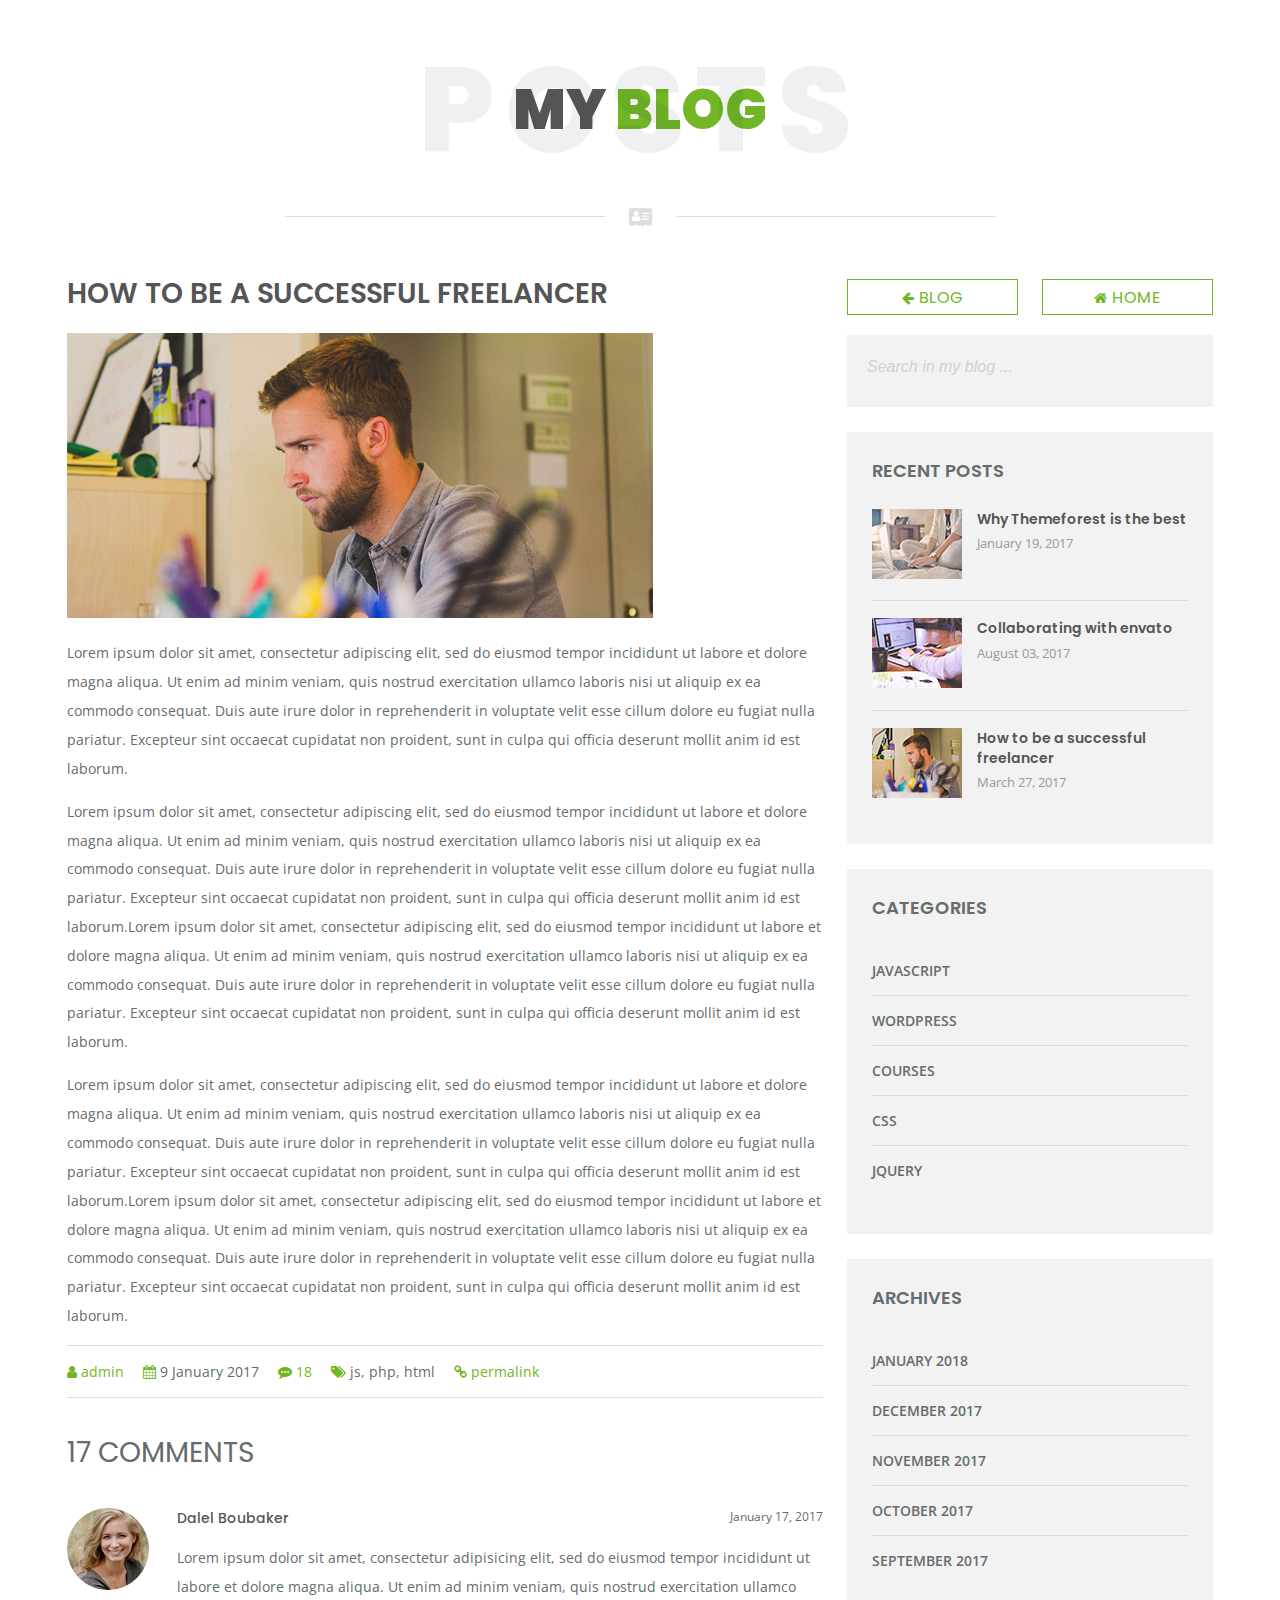
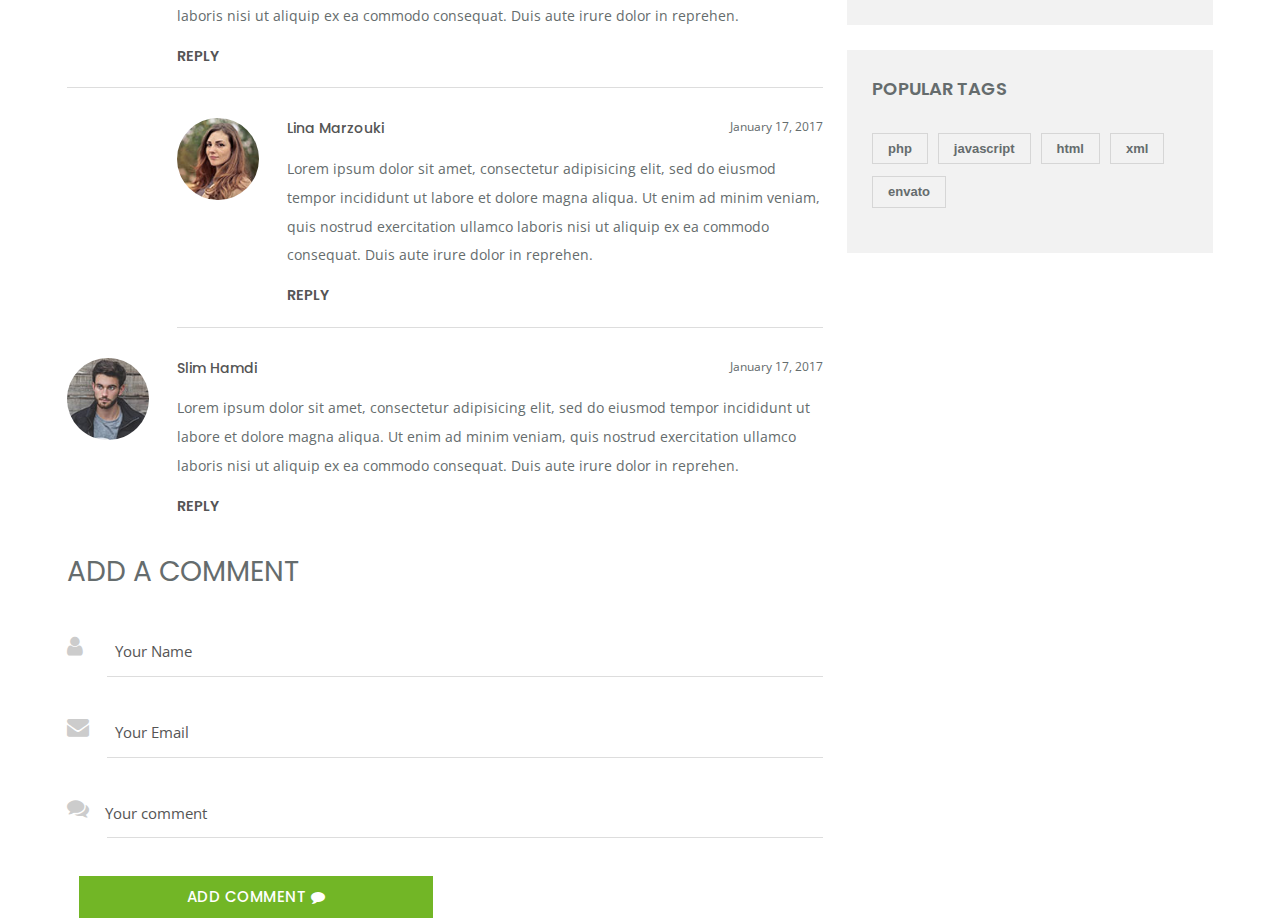
==== commit 137ae84c: "BLog" ====
--- a/blog-post.html
+++ b/blog-post.html
@@ -7,7 +7,7 @@
     <meta name="viewport" content="width=device-width, initial-scale=1.0" />
     <link href="https://fonts.googleapis.com/css?family=Poppins:400,400i,500,500i,600,600i,700,700i,800,800i,900,900i" rel="stylesheet">
     <link href="https://fonts.googleapis.com/css?family=Open+Sans:300,400,600,700" rel="stylesheet">
-
+	<link rel="icon" href="images/favicon.png" type="image/x-icon" />
     <!-- Template CSS Files -->
     <link rel="stylesheet" type="text/css" href="css/font-awesome.min.css" />
     <link rel="stylesheet" type="text/css" href="css/jquery.animatedheadline.css" />
--- a/css/style.css
+++ b/css/style.css
@@ -627,7 +627,7 @@
 .bl-main>section.topleft {
 	top: 0;
 	left: 0;
-	background-image: url('../images/men.jpg');
+	background-image: url('../images/cover.jpg');
 	position: relative;
 	background-size: cover;
 	background-repeat: no-repeat;
@@ -2007,3 +2007,17 @@
 	
 }
 
+
+/* added css */
+img.responsive-img, video.responsive-video {
+    height: 285px !important;
+}
+
+.LI-badge-container.vertical.dark {
+	height: 449px !important;
+	 width: 100% !important 
+}
+.contact-social{
+	background-color: #74b72a;
+    padding: 25px 0 25px 0 !important;
+}